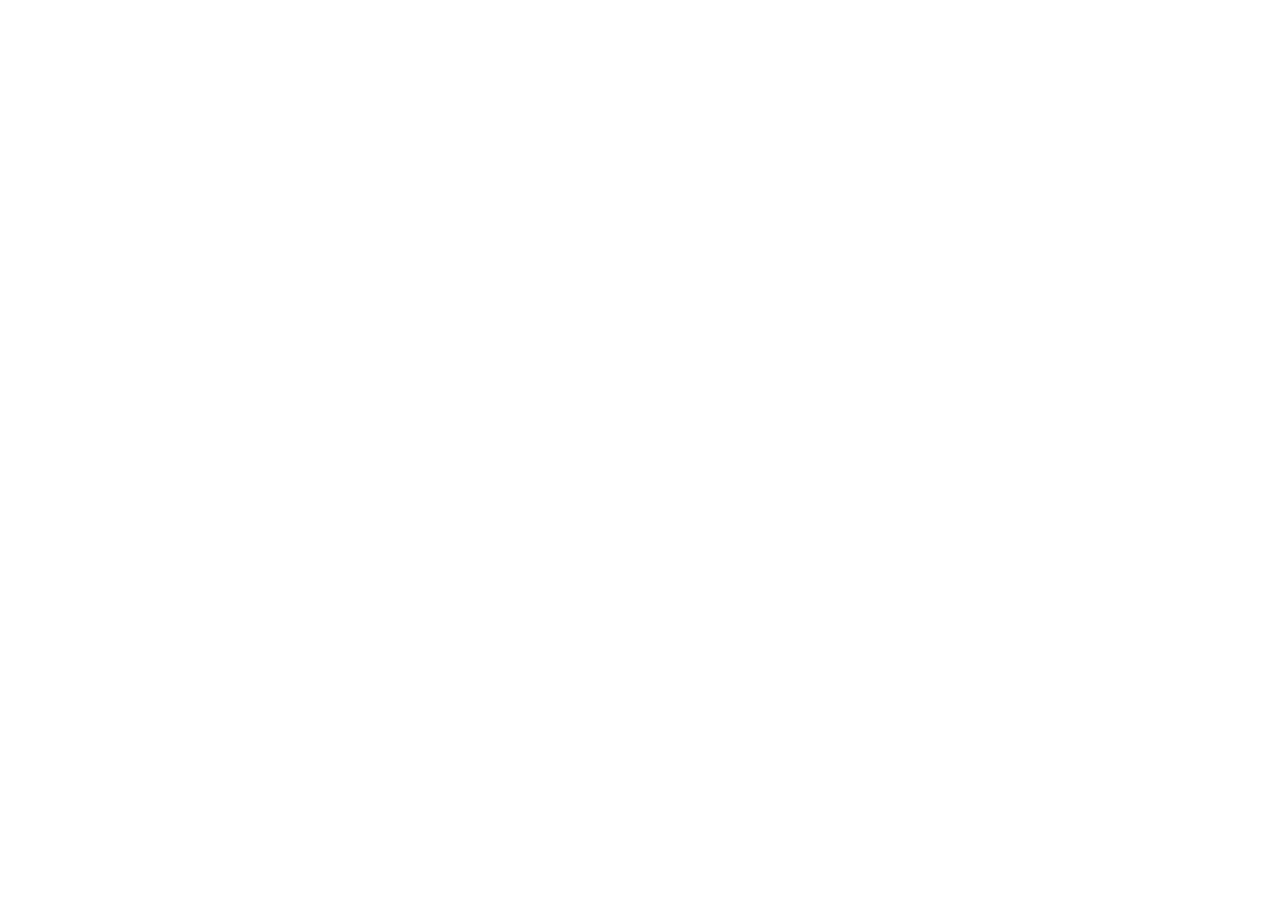
==== index2.html @ e07d2b2f "first commit" ====
<!DOCTYPE html>
<html lang="en">
<head>
    <meta charset="UTF-8">
    <meta name="viewport" content="width=device-width, initial-scale=1.0">
    <title>my 2 repo</title>
</head>
<body>
    
</body>
</html>
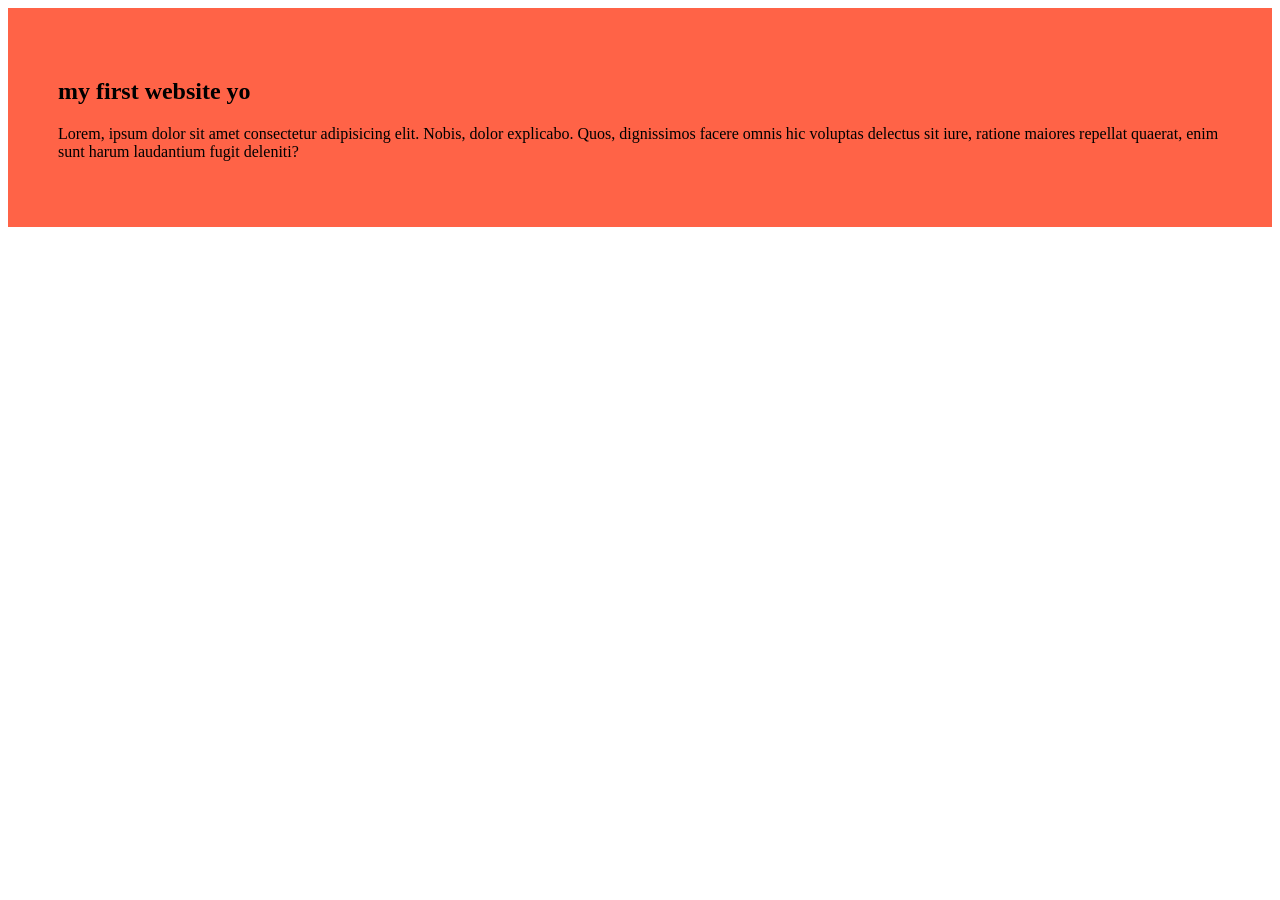
==== commit b2afd11a: "added my 2ed repo" ====
--- a/index2.html
+++ b/index2.html
@@ -4,8 +4,12 @@
     <meta charset="UTF-8">
     <meta name="viewport" content="width=device-width, initial-scale=1.0">
     <title>my 2 repo</title>
+    <link rel="stylesheet" href="m2w/webrepo.css".css">
 </head>
 <body>
-    
+    <div>
+        <h2>my first website yo</h2>
+        <p>Lorem, ipsum dolor sit amet consectetur adipisicing elit. Nobis, dolor explicabo. Quos, dignissimos facere omnis hic voluptas delectus sit iure, ratione maiores repellat quaerat, enim sunt harum laudantium fugit deleniti?</p>
+    </div>
 </body>
 </html>
--- a/m2w/webrepo.css
+++ b/m2w/webrepo.css
@@ -0,0 +1,5 @@
+div{
+    background-color: tomato;
+    padding: 50px;
+    
+}
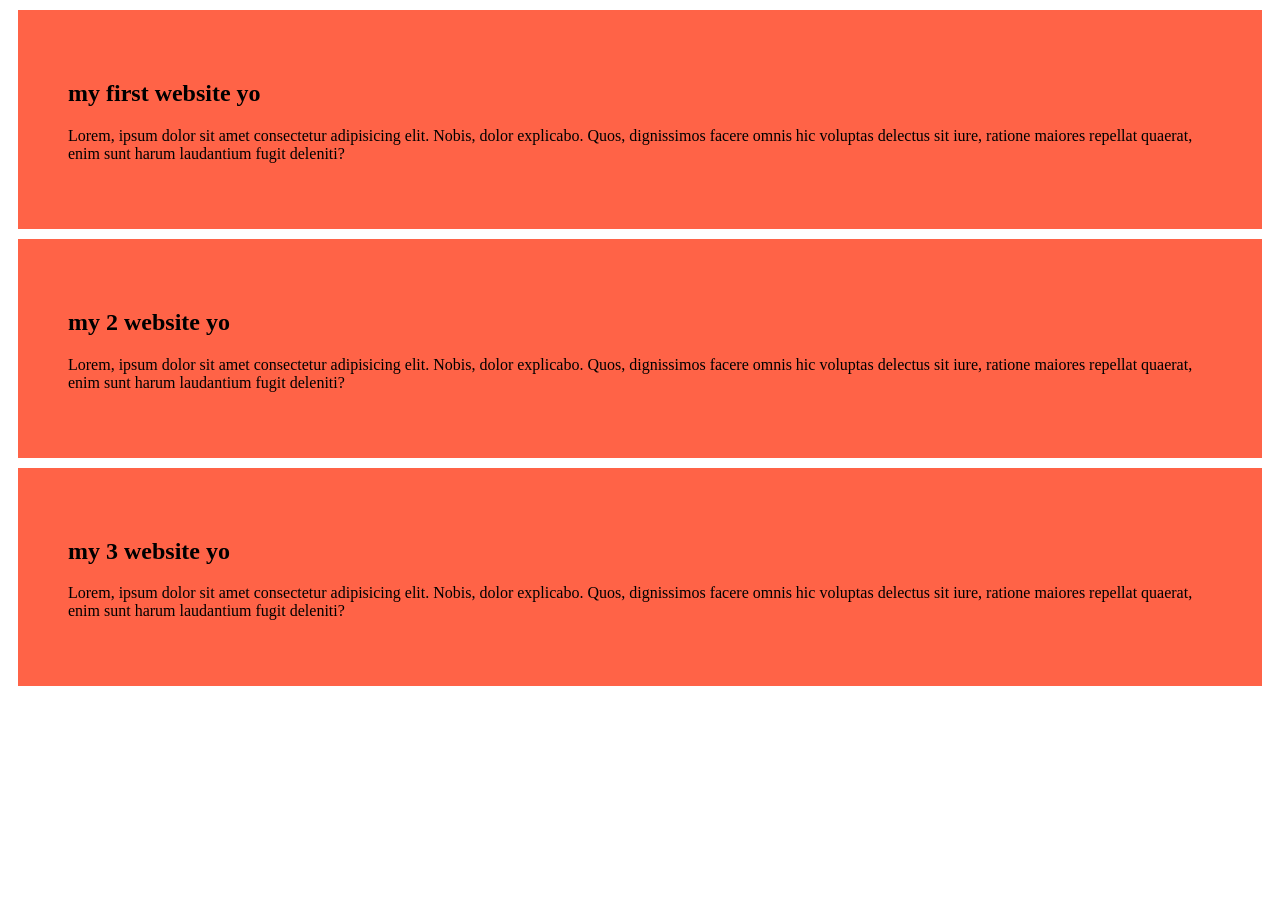
==== commit 3e76cac7: "added my 2&3 repo" ====
--- a/index2.html
+++ b/index2.html
@@ -11,5 +11,13 @@
         <h2>my first website yo</h2>
         <p>Lorem, ipsum dolor sit amet consectetur adipisicing elit. Nobis, dolor explicabo. Quos, dignissimos facere omnis hic voluptas delectus sit iure, ratione maiores repellat quaerat, enim sunt harum laudantium fugit deleniti?</p>
     </div>
+    <div>
+        <h2>my 2 website yo</h2>
+        <p>Lorem, ipsum dolor sit amet consectetur adipisicing elit. Nobis, dolor explicabo. Quos, dignissimos facere omnis hic voluptas delectus sit iure, ratione maiores repellat quaerat, enim sunt harum laudantium fugit deleniti?</p>
+    </div>
+    <div>
+        <h2>my 3 website yo</h2>
+        <p>Lorem, ipsum dolor sit amet consectetur adipisicing elit. Nobis, dolor explicabo. Quos, dignissimos facere omnis hic voluptas delectus sit iure, ratione maiores repellat quaerat, enim sunt harum laudantium fugit deleniti?</p>
+    </div>
 </body>
 </html>
--- a/m2w/webrepo.css
+++ b/m2w/webrepo.css
@@ -1,5 +1,6 @@
 div{
     background-color: tomato;
     padding: 50px;
-    
+    margin: 10px;
+    font-size: medium;
 }
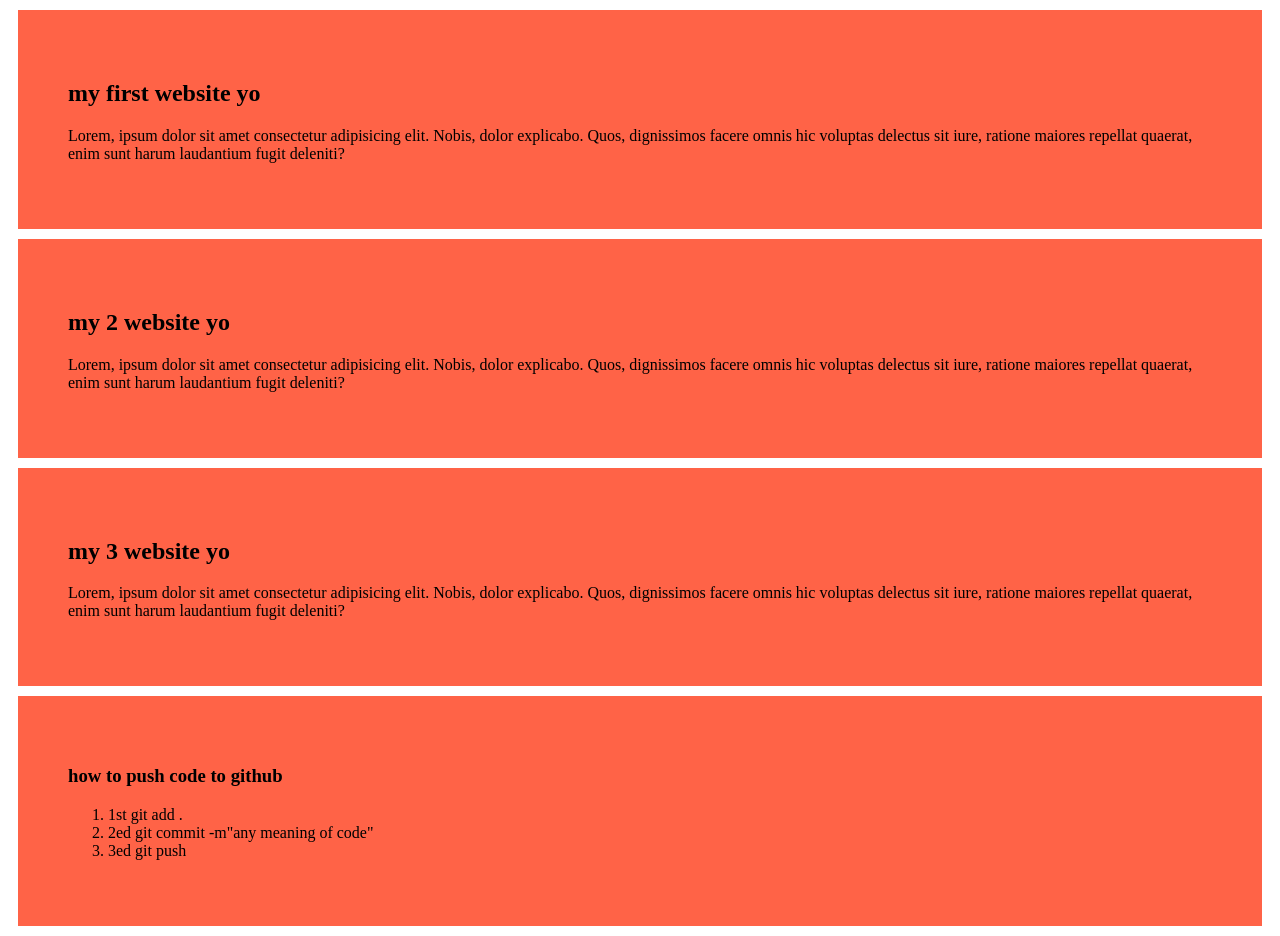
==== commit 954946fa: "added a list in my web" ====
--- a/index2.html
+++ b/index2.html
@@ -19,5 +19,13 @@
         <h2>my 3 website yo</h2>
         <p>Lorem, ipsum dolor sit amet consectetur adipisicing elit. Nobis, dolor explicabo. Quos, dignissimos facere omnis hic voluptas delectus sit iure, ratione maiores repellat quaerat, enim sunt harum laudantium fugit deleniti?</p>
     </div>
+    <div>
+        <h3>how to push code to github</h3>
+            <ol>
+                <li>1st git add .</li>
+                <li>2ed git commit -m"any meaning of code"</li>
+                <li>3ed git push</li>
+            </ol>
+    </div>
 </body>
 </html>
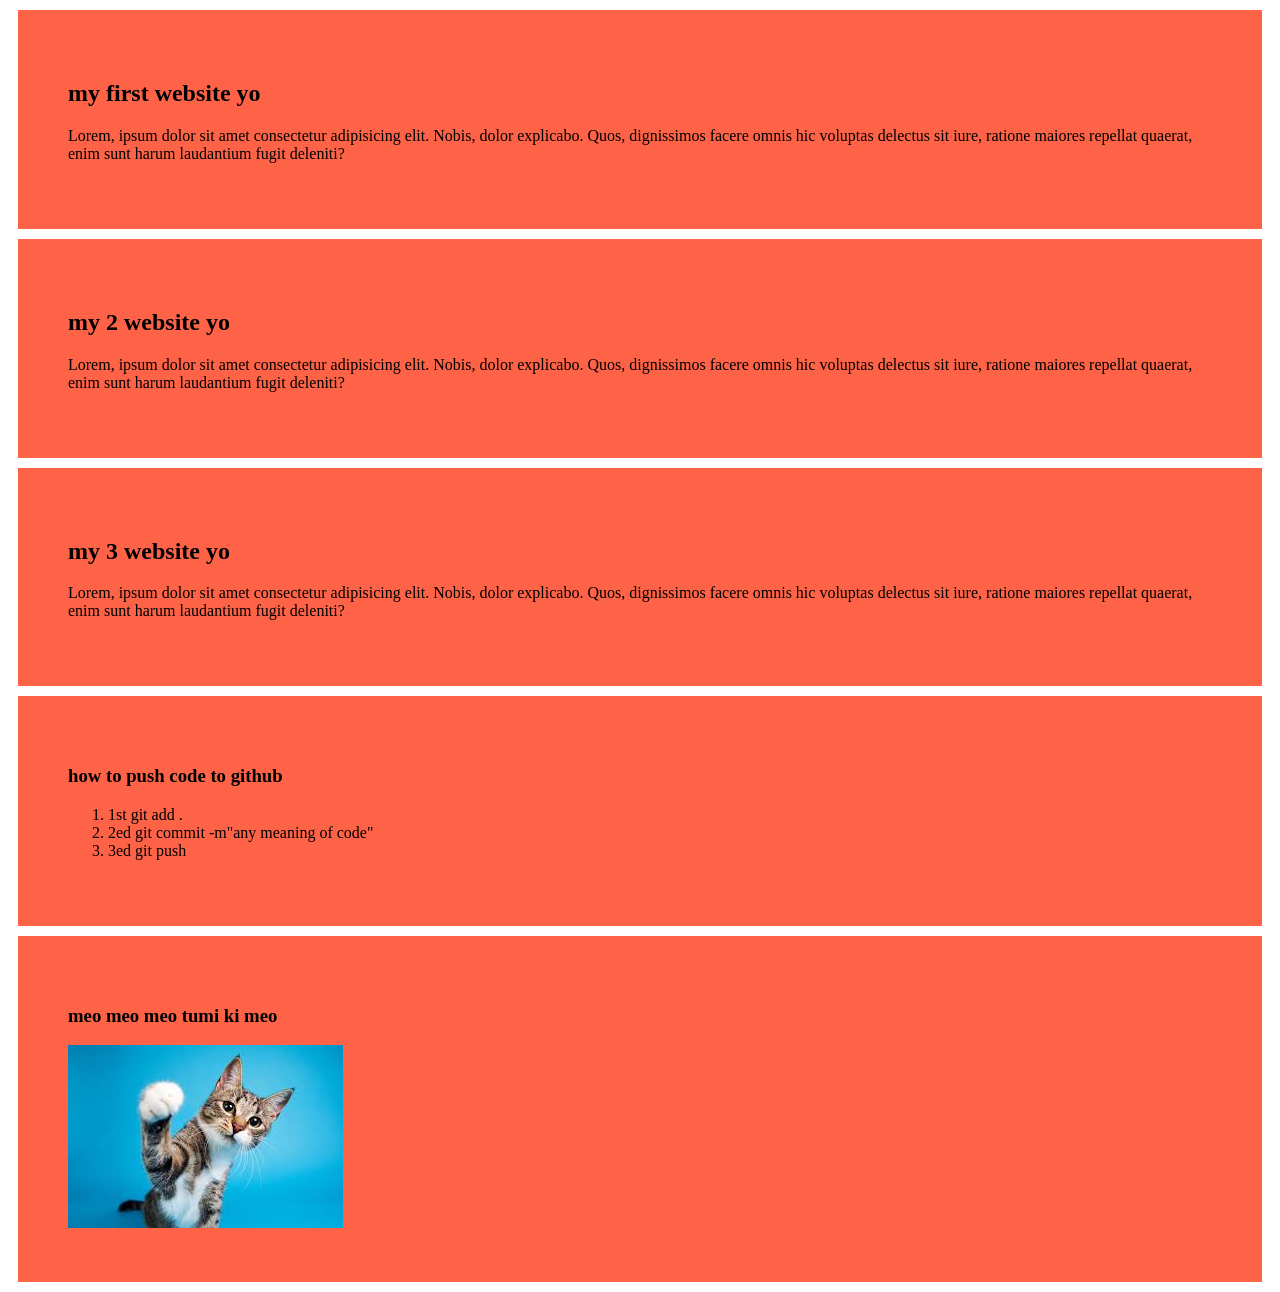
==== commit 67079a3f: "added cat with a meo meo" ====
--- a/index2.html
+++ b/index2.html
@@ -27,5 +27,9 @@
                 <li>3ed git push</li>
             </ol>
     </div>
+    <div>
+        <h3>meo meo meo tumi ki meo</h3>
+        <img src="image/images.jpg" alt="">
+    </div>
 </body>
 </html>
